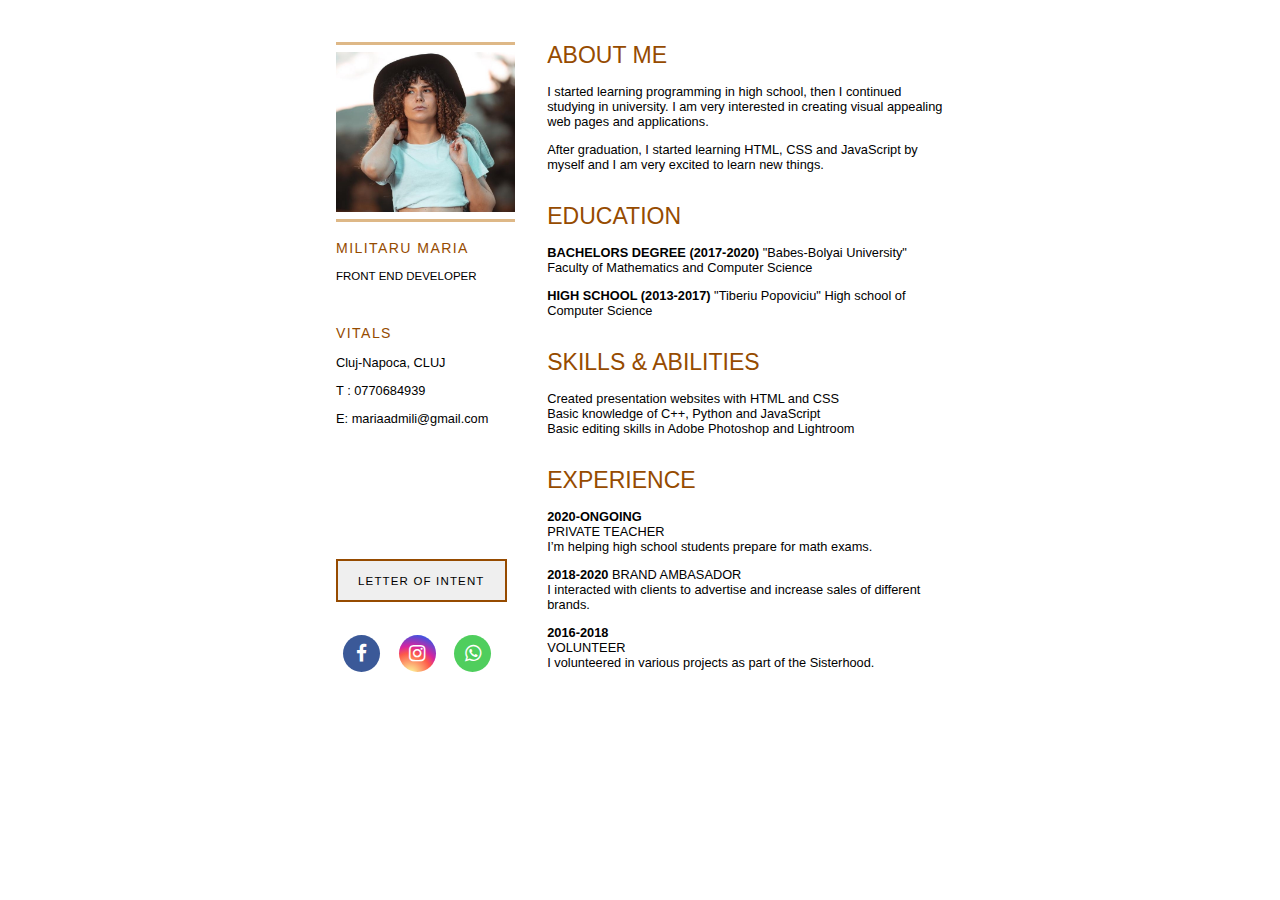
==== index.html @ 6832161e "no message" ====
<!DOCTYPE html>
<html lang="en">

<head>
    <meta charset="UTF-8">
    <meta http-equiv="X-UA-Compatible" content="IE=edge">
    <meta name="viewport" content="width=device-width, initial-scale=1.0">
    <title>About me</title>
    <link rel="stylesheet" href="https://cdnjs.cloudflare.com/ajax/libs/font-awesome/4.7.0/css/font-awesome.min.css">
    <link rel="stylesheet" href="aboutMe.css">
</head>

<body>
    <div id="page">
        <div id="leftSide">
            <img src="pozacv.jpg">
            <p class="subtitle">MILITARU MARIA</p>
            <p id="position">FRONT END DEVELOPER</p><br>
            <p class="subtitle">VITALS</p>
            <p>Cluj-Napoca, CLUJ</p>
            <p> T : 0770684939 </p>
            <p> E: mariaadmili@gmail.com</p><br>

            <button><a id="letter" href="intentLetter.html">LETTER OF INTENT</a></button>

            <div>
                <a href="https://www.facebook.com/maria.milly.3/" class="fa fa-facebook"></a>
                <a href="https://www.instagram.com/mariaamili/" class="fa fa-instagram"></a>
                <a href="https://wa.me/40770684939" class="fa fa-whatsapp"></a>
            </div>

        </div>

        <div id="rightSide">
            <h1> ABOUT ME </h1>
            <p>I started learning programming in high school, then I continued studying in university.
                I am very interested in creating visual appealing web pages and applications.</p>
            <p>After graduation, I started learning HTML, CSS and JavaScript by myself and I am very excited to learn
                new things.
            </p><br>


            <h1>EDUCATION</h1>
            <p><b>BACHELORS DEGREE (2017-2020)</b>
                "Babes-Bolyai University" Faculty of Mathematics and Computer Science
            </p>
            <p><b>HIGH SCHOOL (2013-2017)</b>
                "Tiberiu Popoviciu" High school of Computer Science
            </p><br>


            <h1>SKILLS & ABILITIES</h1>
            <p>Created presentation websites with HTML and CSS<br>
                Basic knowledge of C++, Python and JavaScript<br>
                Basic editing skills in Adobe Photoshop and Lightroom
            </p><br>


            <h1>EXPERIENCE</h1>
            <p><b>2020-ONGOING</b><br>
                PRIVATE TEACHER<br>
                I’m helping high school students prepare for math exams.
            </p>
            <p><b>2018-2020</b>
                BRAND AMBASADOR<br>
                I interacted with clients to advertise and increase sales of different brands.
            </p>
            <p><b>2016-2018</b><br>
                VOLUNTEER<br>
                I volunteered in various projects as part of the Sisterhood.
            </p>


        </div>
    </div>
</body>

</html>
---- aboutMe.css ----
body{
    margin-left:25%;
    margin-right:25%;
    margin-top:2%;
    font-family: Arial, Helvetica, sans-serif;
}

#page{
    display:flex;
    flex-direction:row;

}

#leftSide{
    padding:1rem;
}

.subtitle{
    color:#964B00;
    font-size:1.1vw;
    font-weight: 500;
    letter-spacing:0.1em;
}

#position{
    font-size:0.9vw;
}

.fa {
    padding: 0.7vw;
    width: 1.5vw;
    font-size: 1.5vw;
    text-align: center;
    text-decoration: none;
    margin: 7px 7px;
    border-radius:100%;
  }
.fa:hover {
      opacity: 0.7;
  }
.fa-facebook{
    background: #3B5998;
    color: white;
}
.fa-instagram {
    background: #d6249f;
    background: radial-gradient(circle at 30% 107%, #fdf497 0%, #fdf497 5%, #fd5949 45%,#d6249f 60%,#285AEB 90%); 
    color: white;
}
.fa-whatsapp{
    background: #4fce5d;
    color: white;
} 

button{
    padding: 12px 20px;
    border:2.5px solid #964B00;
    margin-bottom:2vw;
    margin-top:8vw;
}
#letter{
    color:black;
    text-decoration:none;
    font-size:0.9vw;
    font-weight: normal;
    letter-spacing:0.1em;
}
  
img{
    width:14vw;
    padding-top:7px;
    padding-bottom:7px;
    border-top:3px solid burlywood;
    border-bottom:3px solid burlywood;
}


#rightSide{
    padding:1rem;
}
h1{
    font-size: 1.8vw;
    color:#964B00;
    font-weight: lighter;
    margin-top:0;

}
p{
    font-size:1vw;
}
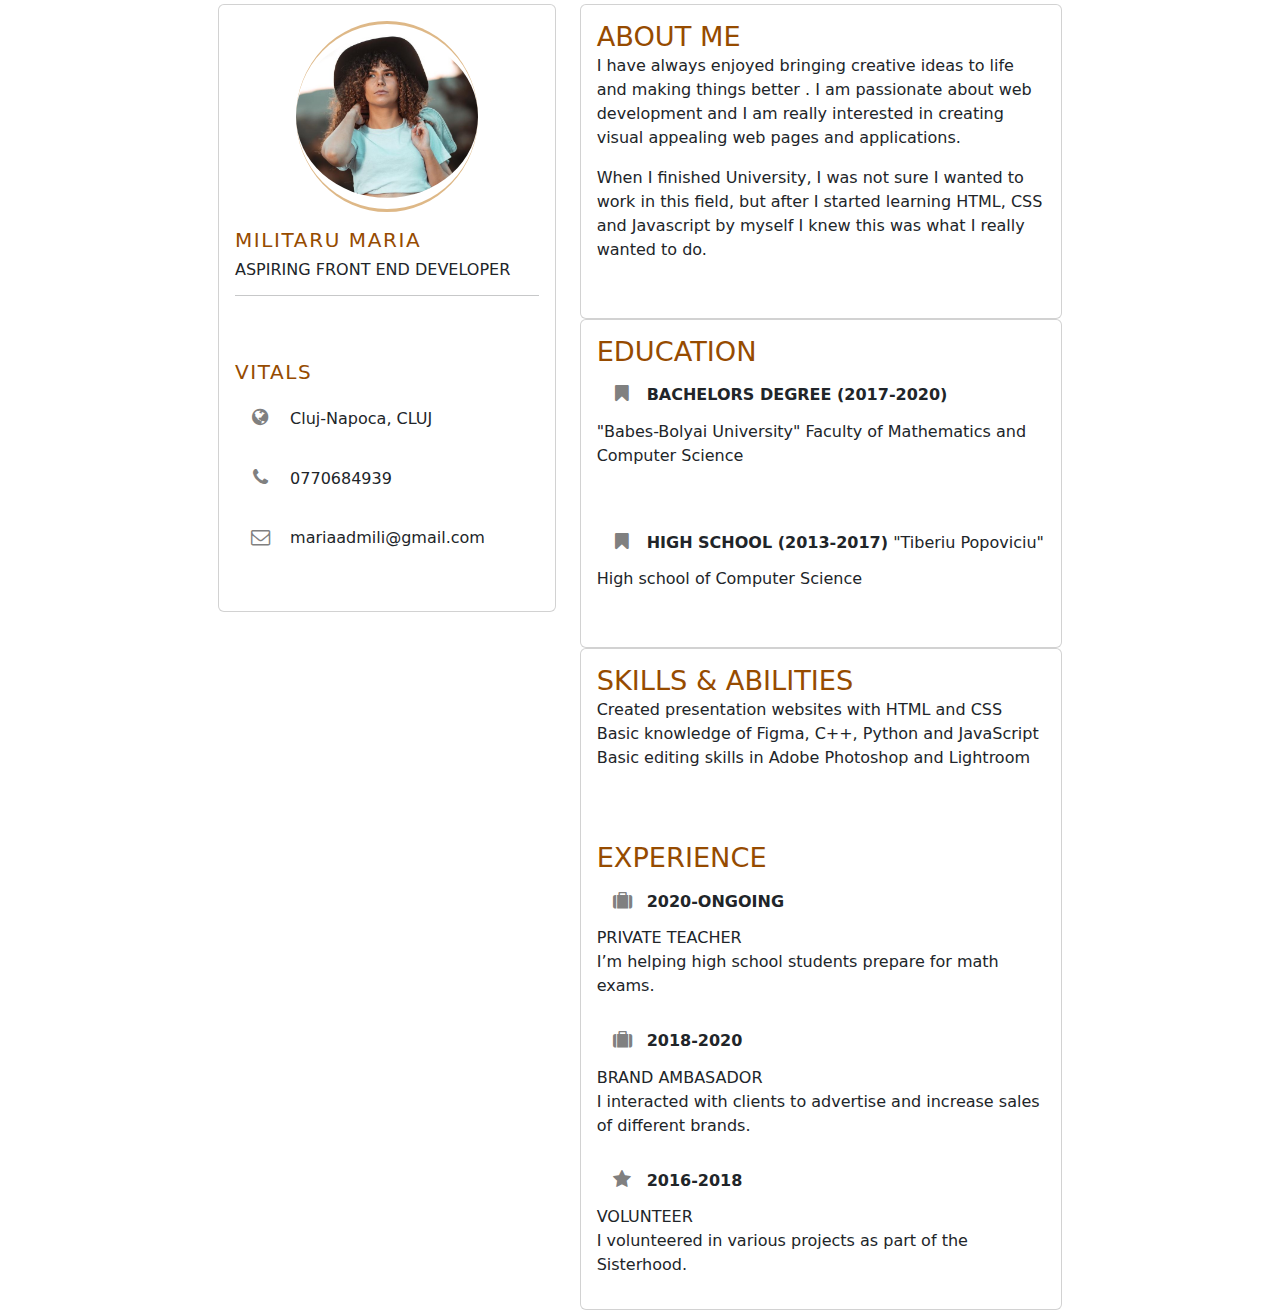
==== commit 05ae761c: "Updated cv to be responsive" ====
--- a/index.html
+++ b/index.html
@@ -6,73 +6,98 @@
     <meta http-equiv="X-UA-Compatible" content="IE=edge">
     <meta name="viewport" content="width=device-width, initial-scale=1.0">
     <title>About me</title>
+    <!--Font Awesome-->
     <link rel="stylesheet" href="https://cdnjs.cloudflare.com/ajax/libs/font-awesome/4.7.0/css/font-awesome.min.css">
-    <link rel="stylesheet" href="aboutMe.css">
+    <!--Bootstrap-->
+    <link href="https://cdn.jsdelivr.net/npm/bootstrap@5.0.1/dist/css/bootstrap.min.css" rel="stylesheet">
+    <link rel="stylesheet" href="cv_final.css">
 </head>
 
-<body>
-    <div id="page">
-        <div id="leftSide">
-            <img src="pozacv.jpg">
-            <p class="subtitle">MILITARU MARIA</p>
-            <p id="position">FRONT END DEVELOPER</p><br>
-            <p class="subtitle">VITALS</p>
-            <p>Cluj-Napoca, CLUJ</p>
-            <p> T : 0770684939 </p>
-            <p> E: mariaadmili@gmail.com</p><br>
 
-            <button><a id="letter" href="intentLetter.html">LETTER OF INTENT</a></button>
+<body class="container">
+    <div class="row mx-1 my-1">
+        <div class="col-lg-5 col-md-5 col-12" >
 
-            <div>
-                <a href="https://www.facebook.com/maria.milly.3/" class="fa fa-facebook"></a>
-                <a href="https://www.instagram.com/mariaamili/" class="fa fa-instagram"></a>
-                <a href="https://wa.me/40770684939" class="fa fa-whatsapp"></a>
+            <div class = "card">
+                <div class="card-body">
+                    <img class="img-fluid rounded-circle mx-auto d-block"src="pozacv.jpg" width=60%">
+                    <h5 class="subtitle" >MILITARU MARIA</h5>
+                    <h6 class=>ASPIRING FRONT END DEVELOPER</h6><hr>
+                </div>
+
+                <div class="card-body" >
+                    <h5 class="subtitle">VITALS</h5>
+                    <h6><i class="fa fa-globe" aria-hidden="true"></i> Cluj-Napoca, CLUJ</h6>
+                    <h6><i class="fa fa-phone"></i> 0770684939</h6> 
+                    <h6><i class="fa fa-envelope-o"></i> mariaadmili@gmail.com</span></h6>
+                    <br>
+                </div>  
+
+            </div>    
+        </div>
+
+    
+        <div class="col-lg-7 col-md-7 col-12">
+            <div class="card" >
+
+                <div class="card-body">
+                    <h1> ABOUT ME </h1>
+                    <p>I have always enjoyed bringing creative ideas to life and making things better .
+                       I am passionate about web development and I am really interested in creating
+                        visual appealing web pages and applications.
+                    </p>
+                    <p> When I finished University, I was not sure I wanted to work in this field, 
+                        but after I started learning HTML, CSS and Javascript by myself I knew this
+                        was what I really wanted to do.
+                    </p><br>
+                </div>
+
+            </div>
+
+            <div class="card">
+
+                    <div class="card-body">
+                        <h1>  EDUCATION  </h1>
+                        <p><i class="fa fa-bookmark"></i><b>BACHELORS DEGREE (2017-2020)</b><br>
+                            "Babes-Bolyai University" Faculty of Mathematics and Computer Science
+                        </p>
+                    </div>
+
+                    <div class="card-body">
+                        <p><i class="fa fa-bookmark"></i><b>HIGH SCHOOL (2013-2017)</b>
+                            "Tiberiu Popoviciu" High school of Computer Science
+                        </p><br>
+                    </div>
+            </div>
+
+            <div class="card">
+                
+                <div class="card-body">
+                    <h1>SKILLS & ABILITIES</h1>
+                    <p>Created presentation websites with HTML and CSS<br>
+                        Basic knowledge of Figma, C++, Python and JavaScript<br>
+                        Basic editing skills in Adobe Photoshop and Lightroom
+                    </p><br>
+                </div>
+
+                <div class="card-body">
+                    <h1>EXPERIENCE</h1>
+                    <p><i class="fa fa-suitcase"></i><b>2020-ONGOING</b><br>
+                        PRIVATE TEACHER<br>
+                        I’m helping high school students prepare for math exams.
+                    </p>
+                    <p><i class="fa fa-suitcase"></i><b>2018-2020</b><br>
+                        BRAND AMBASADOR<br>
+                        I interacted with clients to advertise and increase sales of different brands.
+                    </p>
+                    <p><i class="fa fa-star"></i><b>2016-2018</b><br>
+                        VOLUNTEER<br>
+                        I volunteered in various projects as part of the Sisterhood.
+                    </p>
+                </div>
             </div>
 
         </div>
 
-        <div id="rightSide">
-            <h1> ABOUT ME </h1>
-            <p>I started learning programming in high school, then I continued studying in university.
-                I am very interested in creating visual appealing web pages and applications.</p>
-            <p>After graduation, I started learning HTML, CSS and JavaScript by myself and I am very excited to learn
-                new things.
-            </p><br>
-
-
-            <h1>EDUCATION</h1>
-            <p><b>BACHELORS DEGREE (2017-2020)</b>
-                "Babes-Bolyai University" Faculty of Mathematics and Computer Science
-            </p>
-            <p><b>HIGH SCHOOL (2013-2017)</b>
-                "Tiberiu Popoviciu" High school of Computer Science
-            </p><br>
-
-
-            <h1>SKILLS & ABILITIES</h1>
-            <p>Created presentation websites with HTML and CSS<br>
-                Basic knowledge of C++, Python and JavaScript<br>
-                Basic editing skills in Adobe Photoshop and Lightroom
-            </p><br>
-
-
-            <h1>EXPERIENCE</h1>
-            <p><b>2020-ONGOING</b><br>
-                PRIVATE TEACHER<br>
-                I’m helping high school students prepare for math exams.
-            </p>
-            <p><b>2018-2020</b>
-                BRAND AMBASADOR<br>
-                I interacted with clients to advertise and increase sales of different brands.
-            </p>
-            <p><b>2016-2018</b><br>
-                VOLUNTEER<br>
-                I volunteered in various projects as part of the Sisterhood.
-            </p>
-
-
-        </div>
     </div>
-</body>
-
-</html>+</body>--- a/cv_final.css
+++ b/cv_final.css
@@ -0,0 +1,54 @@
+*{
+    margin:0;
+    padding:0;
+    box-sizing: border-box;
+}
+.container{
+    max-width: 900px;
+}
+
+.subtitle{
+    color:#964B00;
+    font-weight: 500;
+    letter-spacing:0.1rem;
+    margin-top:1rem;
+    
+}
+
+
+.fa {
+    padding: 0.7rem;
+    width: 2.5rem;
+    font-size: 1.2rem;
+    text-align: center;
+    text-decoration: none;
+    margin: 5px 5px;
+    border-radius:100%;
+    color:grey;
+  }
+.fa:hover {
+      opacity: 0.7;
+  }
+
+
+  
+img{
+    padding-top:0.7rem;
+    padding-bottom:0.7rem;
+    border-top:0.2rem solid burlywood;
+    border-bottom:0.2rem solid burlywood;
+}
+
+
+h1{
+    font-size: 1.7rem;
+    color:#964B00;
+    font-weight: lighter;
+    margin-top:0;
+    margin-bottom:0;
+
+}
+p{
+    
+    font-size:1rem;
+}
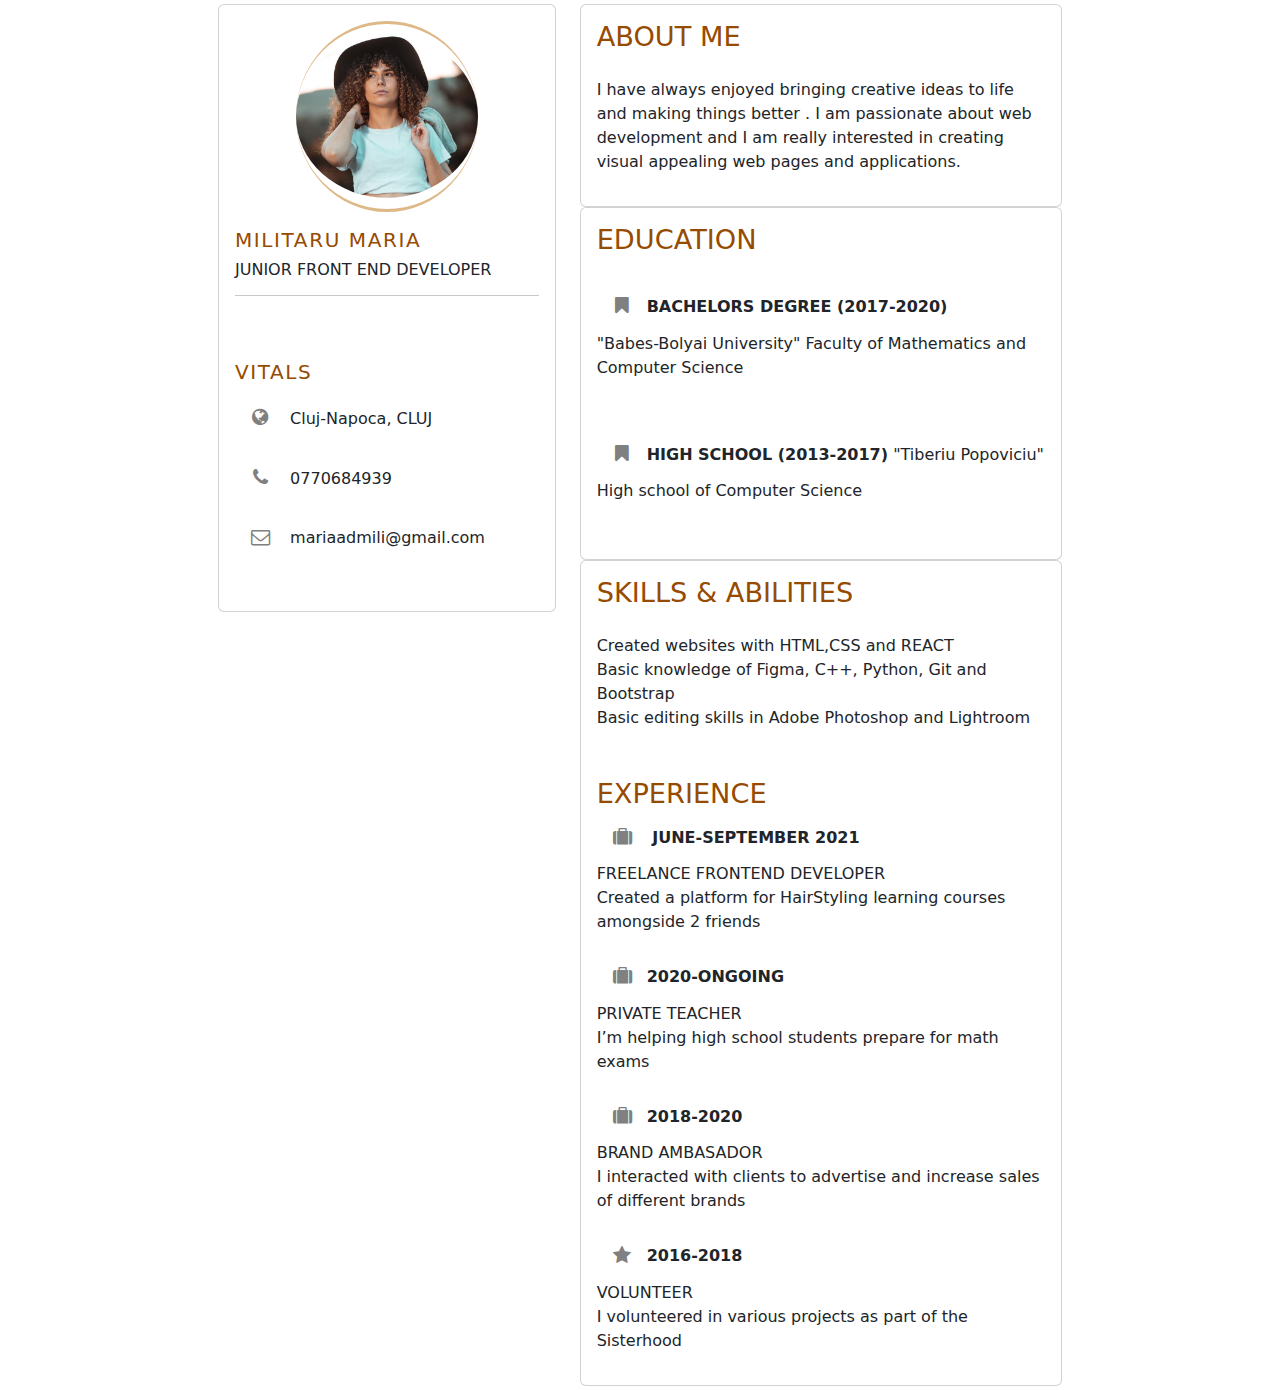
==== commit a5fec846: "jhjg" ====
--- a/index.html
+++ b/index.html
@@ -22,7 +22,7 @@
                 <div class="card-body">
                     <img class="img-fluid rounded-circle mx-auto d-block"src="pozacv.jpg" width=60%">
                     <h5 class="subtitle" >MILITARU MARIA</h5>
-                    <h6 class=>ASPIRING FRONT END DEVELOPER</h6><hr>
+                    <h6 class=>JUNIOR FRONT END DEVELOPER</h6><hr>
                 </div>
 
                 <div class="card-body" >
@@ -41,15 +41,12 @@
             <div class="card" >
 
                 <div class="card-body">
-                    <h1> ABOUT ME </h1>
+                    <h1> ABOUT ME </h1><br>
                     <p>I have always enjoyed bringing creative ideas to life and making things better .
                        I am passionate about web development and I am really interested in creating
                         visual appealing web pages and applications.
                     </p>
-                    <p> When I finished University, I was not sure I wanted to work in this field, 
-                        but after I started learning HTML, CSS and Javascript by myself I knew this
-                        was what I really wanted to do.
-                    </p><br>
+
                 </div>
 
             </div>
@@ -57,7 +54,7 @@
             <div class="card">
 
                     <div class="card-body">
-                        <h1>  EDUCATION  </h1>
+                        <h1>  EDUCATION  </h1><br>
                         <p><i class="fa fa-bookmark"></i><b>BACHELORS DEGREE (2017-2020)</b><br>
                             "Babes-Bolyai University" Faculty of Mathematics and Computer Science
                         </p>
@@ -73,26 +70,30 @@
             <div class="card">
                 
                 <div class="card-body">
-                    <h1>SKILLS & ABILITIES</h1>
-                    <p>Created presentation websites with HTML and CSS<br>
-                        Basic knowledge of Figma, C++, Python and JavaScript<br>
+                    <h1>SKILLS & ABILITIES</h1><br>
+                    <p>Created websites with HTML,CSS and REACT<br>
+                        Basic knowledge of Figma, C++, Python, Git and Bootstrap <br>
                         Basic editing skills in Adobe Photoshop and Lightroom
-                    </p><br>
+                    </p>
                 </div>
 
                 <div class="card-body">
                     <h1>EXPERIENCE</h1>
+                    <p><i class="fa fa-suitcase"></i><b> JUNE-SEPTEMBER 2021</b><br>
+                        FREELANCE FRONTEND DEVELOPER <br> 
+                        Created a platform for HairStyling learning courses amongside 2 friends
+                    </p>
                     <p><i class="fa fa-suitcase"></i><b>2020-ONGOING</b><br>
                         PRIVATE TEACHER<br>
-                        I’m helping high school students prepare for math exams.
+                        I’m helping high school students prepare for math exams
                     </p>
                     <p><i class="fa fa-suitcase"></i><b>2018-2020</b><br>
                         BRAND AMBASADOR<br>
-                        I interacted with clients to advertise and increase sales of different brands.
+                        I interacted with clients to advertise and increase sales of different brands
                     </p>
                     <p><i class="fa fa-star"></i><b>2016-2018</b><br>
                         VOLUNTEER<br>
-                        I volunteered in various projects as part of the Sisterhood.
+                        I volunteered in various projects as part of the Sisterhood
                     </p>
                 </div>
             </div>
